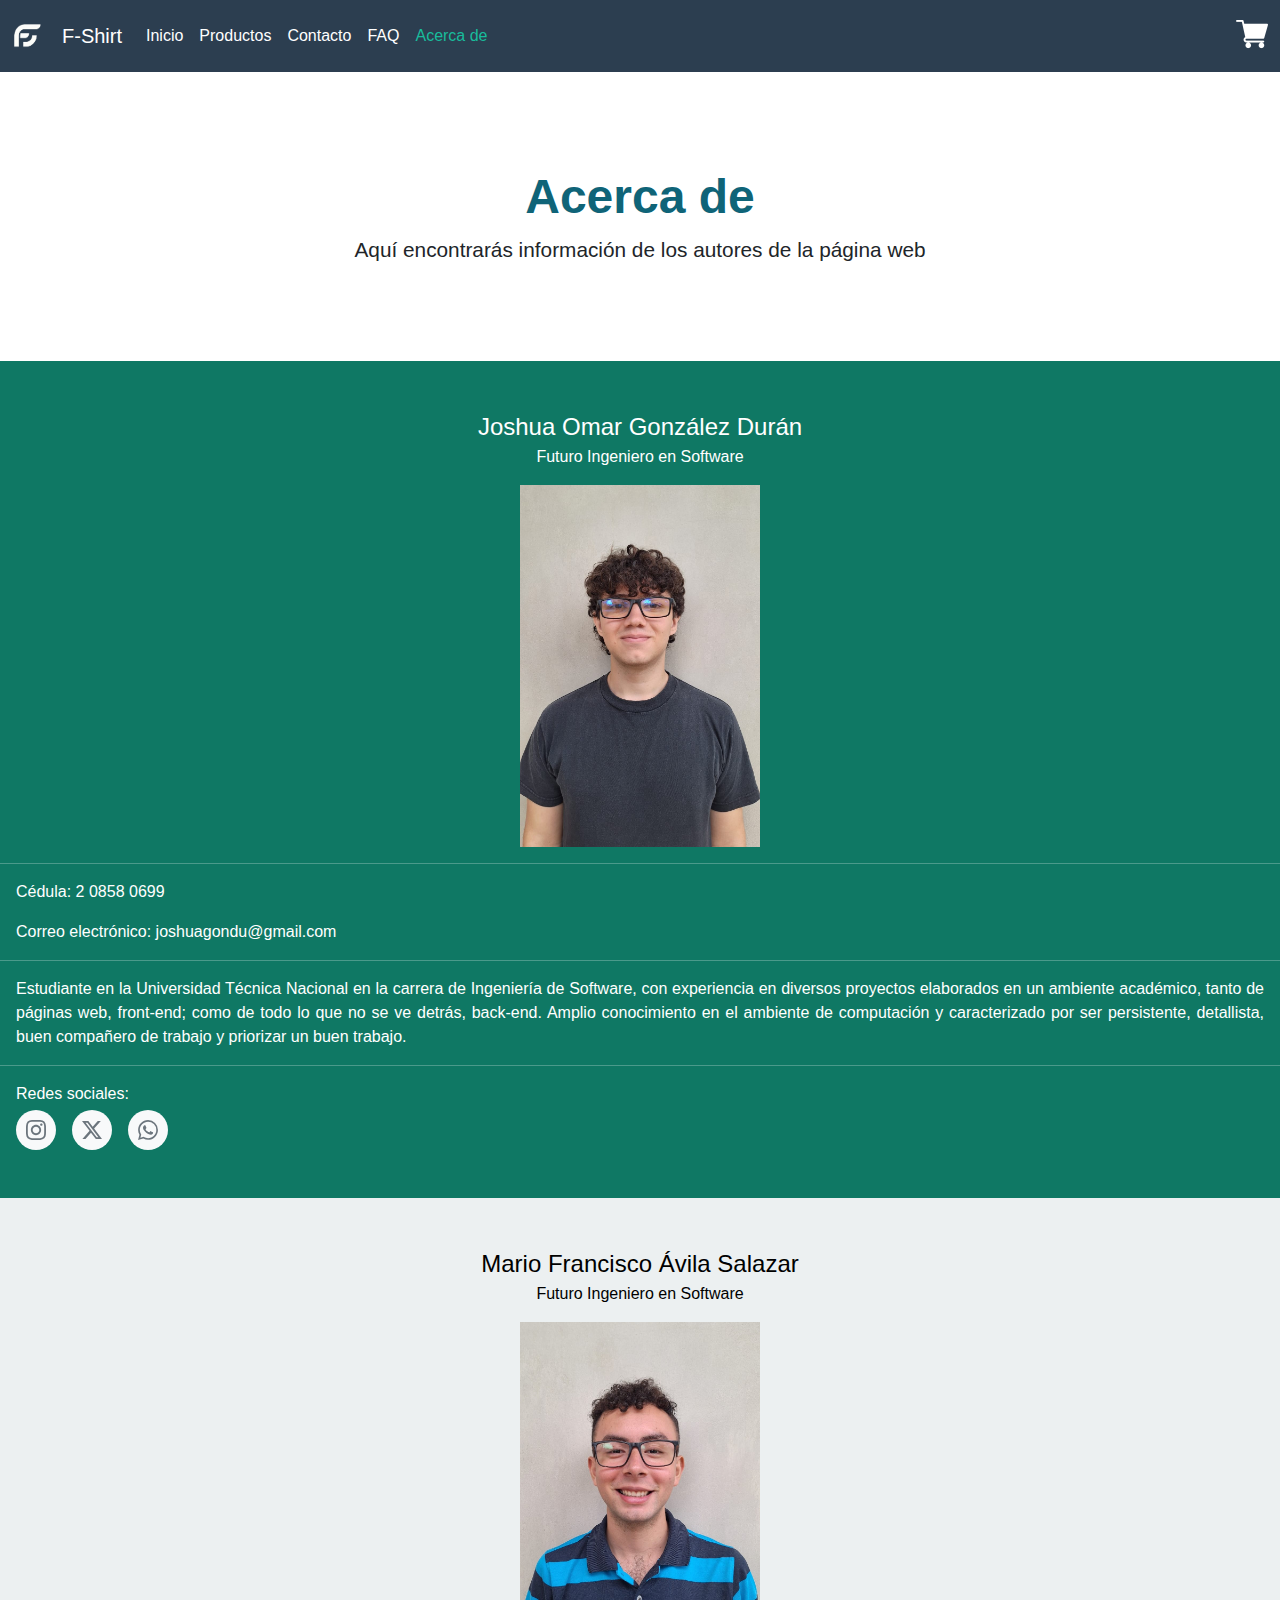
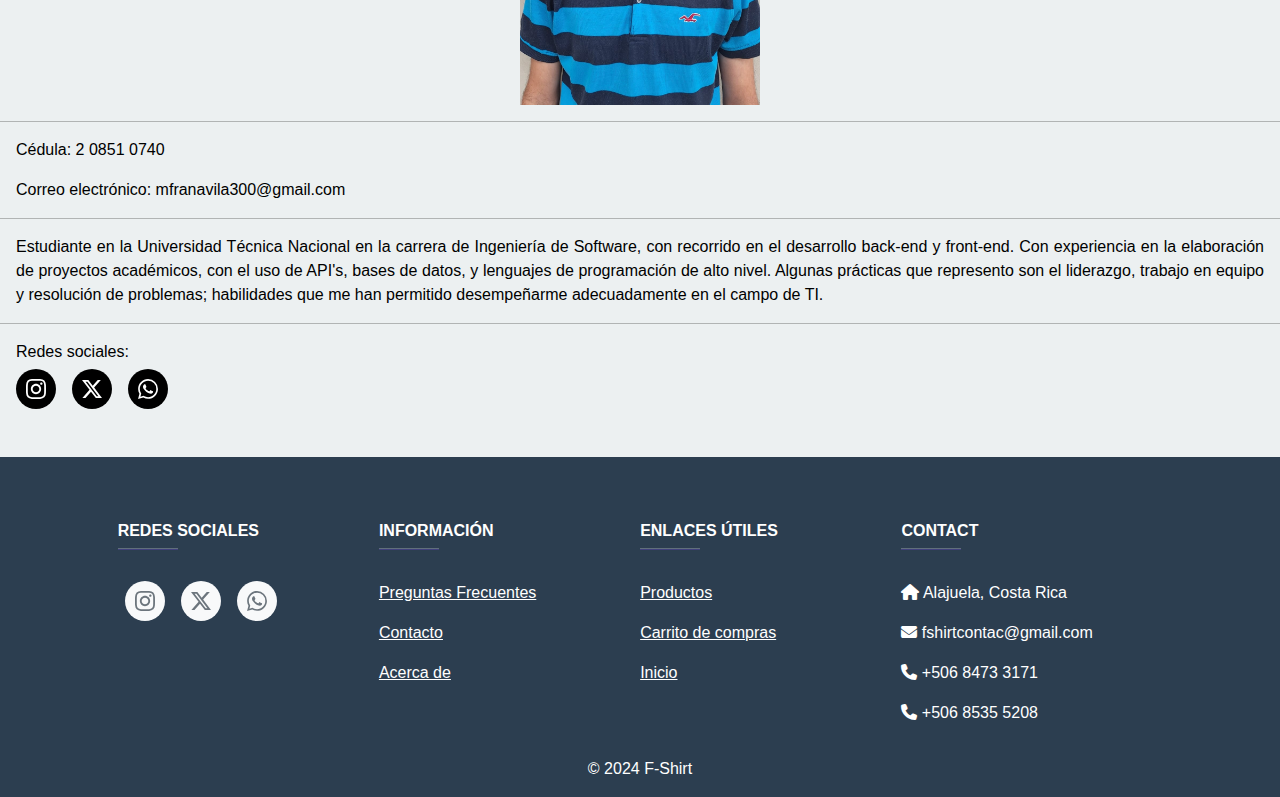
==== AcercaDe.html @ f16e9aa7 "Commit con FAQ Acerca de y comienzo de página de productos" ====
<!DOCTYPE html>
<html lang="es">
<head>
    <meta charset="UTF-8">
    <meta name="viewport" content="width=device-width, initial-scale=1.0">
    <title>F-Shirt</title>

 <!--Links-->
 <link rel="stylesheet" href="css/HeaderFooter.css">
 <link rel="stylesheet" href="css/estiloAcercaDe.css">

 <!--Icono-->
 <link rel="icon" href="img/IconoF_Shirt.png" type="image/x-icon">

 <!--bootstrap -->
 <link rel="stylesheet" href="css/bootstrap.min.css">
 <link rel="stylesheet" href="https://cdnjs.cloudflare.com/ajax/libs/font-awesome/6.5.2/css/all.min.css">

</head>
<body>

<!--Header-->
<header>
    <nav class="navbar navbar-expand-lg bg-primary" data-bs-theme="dark">
        <div class="container-fluid">

          <!--Logo-->
          <a href="index.html">
            <img src="img/logoFShirt.png" alt="Logo" style="width: 30px; height: 30px; margin-right: 20px;">
          </a> 
          
          

          <a class="navbar-brand" href="index.html">F-Shirt</a>

          <button class="navbar-toggler" type="button" data-bs-toggle="collapse" data-bs-target="#navbarColor01" aria-controls="navbarColor01" aria-expanded="false" aria-label="Toggle navigation">
            <span class="navbar-toggler-icon"></span>
          </button>
          
          <div class="collapse navbar-collapse" id="navbarColor01">
            
            <ul class="navbar-nav me-auto">
              <li class="nav-item">
                <a class="nav-link" href="index.html">Inicio
                  <span class="visually-hidden">(current)</span>
                </a>
              </li>
              <li class="nav-item">
                <a class="nav-link" href="Productos.html">Productos</a>
              </li>
              <li class="nav-item">
                <a class="nav-link" href="Contacto.html">Contacto</a>
              </li>
              <li class="nav-item">
                <a class="nav-link " href="FAQ.html">FAQ
                  
                </a>
              </li>
              <li class="nav-item">
                <a class="nav-link active" href="AcercaDe.html">Acerca de</a>
                <span class="visually-hidden">(current)</span>
              </li>
                
            </ul>

            <!--Carrito-->
            <div class="d-flex">

                <div class="carrito">
                    <a href="carrito.html"> <img src="img/carrito-de-compras.png" alt=""> </a>

                </div>

            </div>

          </div>
        </div>
      </nav>
</header>
<!--End Header-->

<main>

    <Section class="encabezado">
        <h1 class="resaltar">Acerca de</h1>
        <p>Aquí encontrarás información de los autores de la página web</p>
    </Section>

    <!--Joshua-->
    <section class="Card Joshua">

     <p class="nombre">Joshua Omar González Durán</p>  
     <p class="profesion">Futuro Ingeniero en Software</p> 

     <div class="imagenPerfil">
        <img src="img/Foto Joshua.jpg" alt="" loading="lazy">
     </div>

     <hr>
     <p class="information">Cédula: 2 0858 0699</p>
     <p class="information">Correo electrónico: joshuagondu@gmail.com</p>
     <hr>

     <p class="information" style="text-align: justify;">Estudiante en la Universidad Técnica Nacional en la carrera de Ingeniería de Software, con experiencia en diversos proyectos elaborados en un ambiente académico, tanto de páginas web, front-end; como de todo lo que no se ve detrás, back-end. Amplio conocimiento en el ambiente de computación y caracterizado por ser persistente, detallista, buen compañero de trabajo y priorizar un buen trabajo.</p>
     <hr>

     <!--Social media-->
     <p class="information" style="margin-bottom: 0.3em;">Redes sociales:</p> 

     <div class="social-icons">
        <a href="https://www.instagram.com/wheresjoshi/" class="instagram" target="_blank">
            <svg viewBox="0 0 24 24" xmlns="http://www.w3.org/2000/svg">
                <path d="M12 2.163c3.204 0 3.584.012 4.85.07 3.252.148 4.771 1.691 4.919 4.919.058 1.265.069 1.645.069 4.849 0 3.205-.012 3.584-.069 4.849-.149 3.225-1.664 4.771-4.919 4.919-1.266.058-1.644.07-4.85.07-3.204 0-3.584-.012-4.849-.07-3.26-.149-4.771-1.699-4.919-4.92-.058-1.265-.07-1.644-.07-4.849 0-3.204.013-3.583.07-4.849.149-3.227 1.664-4.771 4.919-4.919 1.266-.057 1.645-.069 4.849-.069zm0-2.163c-3.259 0-3.667.014-4.947.072-4.358.2-6.78 2.618-6.98 6.98-.059 1.281-.073 1.689-.073 4.948 0 3.259.014 3.668.072 4.948.2 4.358 2.618 6.78 6.98 6.98 1.281.058 1.689.072 4.948.072 3.259 0 3.668-.014 4.948-.072 4.354-.2 6.782-2.618 6.979-6.98.059-1.28.073-1.689.073-4.948 0-3.259-.014-3.667-.072-4.947-.196-4.354-2.617-6.78-6.979-6.98-1.281-.059-1.69-.073-4.949-.073zm0 5.838c-3.403 0-6.162 2.759-6.162 6.162s2.759 6.163 6.162 6.163 6.162-2.759 6.162-6.163c0-3.403-2.759-6.162-6.162-6.162zm0 10.162c-2.209 0-4-1.79-4-4 0-2.209 1.791-4 4-4s4 1.791 4 4c0 2.21-1.791 4-4 4zm6.406-11.845c-.796 0-1.441.645-1.441 1.44s.645 1.44 1.441 1.44c.795 0 1.439-.645 1.439-1.44s-.644-1.44-1.439-1.44z"/>
            </svg>
        </a>
        <a href="https://www.x.com" target="_blank" rel="noopener noreferrer" class="x">
          <svg xmlns="http://www.w3.org/2000/svg" viewBox="0 0 24 24">
              <path d="M18.901 1.153h3.68l-8.04 9.19L24 22.846h-7.406l-5.8-7.584-6.638 7.584H.474l8.6-9.83L0 1.154h7.594l5.243 6.932ZM17.61 20.644h2.039L6.486 3.24H4.298Z"/>
          </svg>
      </a>
      <a href="https://wa.me/+50687926554" target="_blank" rel="noopener noreferrer" class="whatsapp">
        <svg xmlns="http://www.w3.org/2000/svg" viewBox="0 0 24 24">
            <path d="M17.472 14.382c-.297-.149-1.758-.867-2.03-.967-.273-.099-.471-.148-.67.15-.197.297-.767.966-.94 1.164-.173.199-.347.223-.644.075-.297-.15-1.255-.463-2.39-1.475-.883-.788-1.48-1.761-1.653-2.059-.173-.297-.018-.458.13-.606.134-.133.298-.347.446-.52.149-.174.198-.298.298-.497.099-.198.05-.371-.025-.52-.075-.149-.669-1.612-.916-2.207-.242-.579-.487-.5-.669-.51-.173-.008-.371-.01-.57-.01-.198 0-.52.074-.792.372-.272.297-1.04 1.016-1.04 2.479 0 1.462 1.065 2.875 1.213 3.074.149.198 2.096 3.2 5.077 4.487.709.306 1.262.489 1.694.625.712.227 1.36.195 1.871.118.571-.085 1.758-.719 2.006-1.413.248-.694.248-1.289.173-1.413-.074-.124-.272-.198-.57-.347m-5.421 7.403h-.004a9.87 9.87 0 01-5.031-1.378l-.361-.214-3.741.982.998-3.648-.235-.374a9.86 9.86 0 01-1.51-5.26c.001-5.45 4.436-9.884 9.888-9.884 2.64 0 5.122 1.03 6.988 2.898a9.825 9.825 0 012.893 6.994c-.003 5.45-4.437 9.884-9.885 9.884m8.413-18.297A11.815 11.815 0 0012.05 0C5.495 0 .16 5.335.157 11.892c0 2.096.547 4.142 1.588 5.945L.057 24l6.305-1.654a11.882 11.882 0 005.683 1.448h.005c6.554 0 11.89-5.335 11.893-11.893a11.821 11.821 0 00-3.48-8.413Z"/>
        </svg>
    </a>
    </div>
    </section>

    <!--Mario-->
    <section class="Card Mario">

      <p class="nombre">Mario Francisco Ávila Salazar</p>  
      <p class="profesion">Futuro Ingeniero en Software</p> 
 
      <div class="imagenPerfil">
         <img src="img/Foto Mario.jpg" alt="" loading="lazy">
      </div>
 
      <hr>
      <p class="information">Cédula: 2 0851 0740</p>
      <p class="information">Correo electrónico: mfranavila300@gmail.com</p>
      <hr>
 
      <p class="information" style="text-align: justify;">Estudiante en la Universidad Técnica Nacional en la carrera de Ingeniería de Software, con recorrido en el desarrollo back-end y front-end. Con experiencia en la elaboración de proyectos académicos, con el uso de API's, bases de datos, y lenguajes de programación de alto nivel. Algunas prácticas que represento son el liderazgo, trabajo en equipo y resolución de problemas; habilidades que me han permitido desempeñarme adecuadamente en el campo de TI.</p>
      <hr>
 
      <!--Social media-->
      <p class="information" style="margin-bottom: 0.3em;">Redes sociales:</p> 
 
      <div class="social-icons">
         <a href="https://www.instagram.com/mfranavila_22/" class="instagram" target="_blank">
             <svg viewBox="0 0 24 24" xmlns="http://www.w3.org/2000/svg">
                 <path d="M12 2.163c3.204 0 3.584.012 4.85.07 3.252.148 4.771 1.691 4.919 4.919.058 1.265.069 1.645.069 4.849 0 3.205-.012 3.584-.069 4.849-.149 3.225-1.664 4.771-4.919 4.919-1.266.058-1.644.07-4.85.07-3.204 0-3.584-.012-4.849-.07-3.26-.149-4.771-1.699-4.919-4.92-.058-1.265-.07-1.644-.07-4.849 0-3.204.013-3.583.07-4.849.149-3.227 1.664-4.771 4.919-4.919 1.266-.057 1.645-.069 4.849-.069zm0-2.163c-3.259 0-3.667.014-4.947.072-4.358.2-6.78 2.618-6.98 6.98-.059 1.281-.073 1.689-.073 4.948 0 3.259.014 3.668.072 4.948.2 4.358 2.618 6.78 6.98 6.98 1.281.058 1.689.072 4.948.072 3.259 0 3.668-.014 4.948-.072 4.354-.2 6.782-2.618 6.979-6.98.059-1.28.073-1.689.073-4.948 0-3.259-.014-3.667-.072-4.947-.196-4.354-2.617-6.78-6.979-6.98-1.281-.059-1.69-.073-4.949-.073zm0 5.838c-3.403 0-6.162 2.759-6.162 6.162s2.759 6.163 6.162 6.163 6.162-2.759 6.162-6.163c0-3.403-2.759-6.162-6.162-6.162zm0 10.162c-2.209 0-4-1.79-4-4 0-2.209 1.791-4 4-4s4 1.791 4 4c0 2.21-1.791 4-4 4zm6.406-11.845c-.796 0-1.441.645-1.441 1.44s.645 1.44 1.441 1.44c.795 0 1.439-.645 1.439-1.44s-.644-1.44-1.439-1.44z"/>
             </svg>
         </a>
         <a href="https://www.x.com" target="_blank" rel="noopener noreferrer" class="x">
           <svg xmlns="http://www.w3.org/2000/svg" viewBox="0 0 24 24">
               <path d="M18.901 1.153h3.68l-8.04 9.19L24 22.846h-7.406l-5.8-7.584-6.638 7.584H.474l8.6-9.83L0 1.154h7.594l5.243 6.932ZM17.61 20.644h2.039L6.486 3.24H4.298Z"/>
           </svg>
       </a>
       <a href="https://wa.me/+50685355208" target="_blank" rel="noopener noreferrer" class="whatsapp">
         <svg xmlns="http://www.w3.org/2000/svg" viewBox="0 0 24 24">
             <path d="M17.472 14.382c-.297-.149-1.758-.867-2.03-.967-.273-.099-.471-.148-.67.15-.197.297-.767.966-.94 1.164-.173.199-.347.223-.644.075-.297-.15-1.255-.463-2.39-1.475-.883-.788-1.48-1.761-1.653-2.059-.173-.297-.018-.458.13-.606.134-.133.298-.347.446-.52.149-.174.198-.298.298-.497.099-.198.05-.371-.025-.52-.075-.149-.669-1.612-.916-2.207-.242-.579-.487-.5-.669-.51-.173-.008-.371-.01-.57-.01-.198 0-.52.074-.792.372-.272.297-1.04 1.016-1.04 2.479 0 1.462 1.065 2.875 1.213 3.074.149.198 2.096 3.2 5.077 4.487.709.306 1.262.489 1.694.625.712.227 1.36.195 1.871.118.571-.085 1.758-.719 2.006-1.413.248-.694.248-1.289.173-1.413-.074-.124-.272-.198-.57-.347m-5.421 7.403h-.004a9.87 9.87 0 01-5.031-1.378l-.361-.214-3.741.982.998-3.648-.235-.374a9.86 9.86 0 01-1.51-5.26c.001-5.45 4.436-9.884 9.888-9.884 2.64 0 5.122 1.03 6.988 2.898a9.825 9.825 0 012.893 6.994c-.003 5.45-4.437 9.884-9.885 9.884m8.413-18.297A11.815 11.815 0 0012.05 0C5.495 0 .16 5.335.157 11.892c0 2.096.547 4.142 1.588 5.945L.057 24l6.305-1.654a11.882 11.882 0 005.683 1.448h.005c6.554 0 11.89-5.335 11.893-11.893a11.821 11.821 0 00-3.48-8.413Z"/>
         </svg>
     </a>
     </div>
     </section>

</main>

<!--Footer-->
<footer
          class="text-center text-lg-start text-white"
          style="background-color: rgb(44, 62, 80)"
           >

    <!-- Section: Links  -->
    <section class="" style="padding-top: 1em;">
      <div class="container text-center text-md-start mt-5">
        <!-- Grid row -->
        <div class="row mt-3">

          <!-- Grid column -->
          <div class="col-md-3 col-lg-2 col-xl-2 mx-auto mb-4">
    
                    <h6 class="text-uppercase fw-bold">Redes sociales</h6>
                    <hr
                class="mb-4 mt-0 d-inline-block mx-auto"
                style="width: 60px; background-color: #7c4dff; height: 2px"
                />
                    <div class="social-icons">
                        <a href="https://www.instagram.com/" class="instagram" target="_blank">
                            <svg viewBox="0 0 24 24" xmlns="http://www.w3.org/2000/svg">
                                <path d="M12 2.163c3.204 0 3.584.012 4.85.07 3.252.148 4.771 1.691 4.919 4.919.058 1.265.069 1.645.069 4.849 0 3.205-.012 3.584-.069 4.849-.149 3.225-1.664 4.771-4.919 4.919-1.266.058-1.644.07-4.85.07-3.204 0-3.584-.012-4.849-.07-3.26-.149-4.771-1.699-4.919-4.92-.058-1.265-.07-1.644-.07-4.849 0-3.204.013-3.583.07-4.849.149-3.227 1.664-4.771 4.919-4.919 1.266-.057 1.645-.069 4.849-.069zm0-2.163c-3.259 0-3.667.014-4.947.072-4.358.2-6.78 2.618-6.98 6.98-.059 1.281-.073 1.689-.073 4.948 0 3.259.014 3.668.072 4.948.2 4.358 2.618 6.78 6.98 6.98 1.281.058 1.689.072 4.948.072 3.259 0 3.668-.014 4.948-.072 4.354-.2 6.782-2.618 6.979-6.98.059-1.28.073-1.689.073-4.948 0-3.259-.014-3.667-.072-4.947-.196-4.354-2.617-6.78-6.979-6.98-1.281-.059-1.69-.073-4.949-.073zm0 5.838c-3.403 0-6.162 2.759-6.162 6.162s2.759 6.163 6.162 6.163 6.162-2.759 6.162-6.163c0-3.403-2.759-6.162-6.162-6.162zm0 10.162c-2.209 0-4-1.79-4-4 0-2.209 1.791-4 4-4s4 1.791 4 4c0 2.21-1.791 4-4 4zm6.406-11.845c-.796 0-1.441.645-1.441 1.44s.645 1.44 1.441 1.44c.795 0 1.439-.645 1.439-1.44s-.644-1.44-1.439-1.44z"/>
                            </svg>
                        </a>
                        <a href="https://www.x.com" target="_blank" rel="noopener noreferrer" class="x">
                          <svg xmlns="http://www.w3.org/2000/svg" viewBox="0 0 24 24">
                              <path d="M18.901 1.153h3.68l-8.04 9.19L24 22.846h-7.406l-5.8-7.584-6.638 7.584H.474l8.6-9.83L0 1.154h7.594l5.243 6.932ZM17.61 20.644h2.039L6.486 3.24H4.298Z"/>
                          </svg>
                      </a>
                      <a href="https://wa.me/+50685355208" target="_blank" rel="noopener noreferrer" class="whatsapp">
                        <svg xmlns="http://www.w3.org/2000/svg" viewBox="0 0 24 24">
                            <path d="M17.472 14.382c-.297-.149-1.758-.867-2.03-.967-.273-.099-.471-.148-.67.15-.197.297-.767.966-.94 1.164-.173.199-.347.223-.644.075-.297-.15-1.255-.463-2.39-1.475-.883-.788-1.48-1.761-1.653-2.059-.173-.297-.018-.458.13-.606.134-.133.298-.347.446-.52.149-.174.198-.298.298-.497.099-.198.05-.371-.025-.52-.075-.149-.669-1.612-.916-2.207-.242-.579-.487-.5-.669-.51-.173-.008-.371-.01-.57-.01-.198 0-.52.074-.792.372-.272.297-1.04 1.016-1.04 2.479 0 1.462 1.065 2.875 1.213 3.074.149.198 2.096 3.2 5.077 4.487.709.306 1.262.489 1.694.625.712.227 1.36.195 1.871.118.571-.085 1.758-.719 2.006-1.413.248-.694.248-1.289.173-1.413-.074-.124-.272-.198-.57-.347m-5.421 7.403h-.004a9.87 9.87 0 01-5.031-1.378l-.361-.214-3.741.982.998-3.648-.235-.374a9.86 9.86 0 01-1.51-5.26c.001-5.45 4.436-9.884 9.888-9.884 2.64 0 5.122 1.03 6.988 2.898a9.825 9.825 0 012.893 6.994c-.003 5.45-4.437 9.884-9.885 9.884m8.413-18.297A11.815 11.815 0 0012.05 0C5.495 0 .16 5.335.157 11.892c0 2.096.547 4.142 1.588 5.945L.057 24l6.305-1.654a11.882 11.882 0 005.683 1.448h.005c6.554 0 11.89-5.335 11.893-11.893a11.821 11.821 0 00-3.48-8.413Z"/>
                        </svg>
                    </a>
                    </div>
              
        </div>
          <!-- Grid column -->


          <!-- Grid column -->
          <div class="col-md-2 col-lg-2 col-xl-2 mx-auto mb-4">
            <!-- Links -->
            <h6 class="text-uppercase fw-bold">Información</h6>
            <hr
                class="mb-4 mt-0 d-inline-block mx-auto"
                style="width: 60px; background-color: #7c4dff; height: 2px"
                />
            <p>
              <a href="FAQ.html" class="text-white">Preguntas Frecuentes</a>
            </p>
            <p>
              <a href="Contacto.html" class="text-white">Contacto</a>
            </p>
            <p>
              <a href="AcercaDe.html" class="text-white">Acerca de</a>
            </p>
          </div>
          <!-- Grid column -->

          <!-- Grid column -->
          <div class="col-md-3 col-lg-2 col-xl-2 mx-auto mb-4">
              <!-- Links -->
              <h6 class="text-uppercase fw-bold">Enlaces útiles</h6>
              <hr
                  class="mb-4 mt-0 d-inline-block mx-auto"
                  style="width: 60px; background-color: #7c4dff; height: 2px"
                  />
              <p>
              <a href="Productos.html" class="text-white">Productos</a>
            </p>
            <p>
              <a href="carrito.html" class="text-white">Carrito de compras</a>
            </p>
            <p>
              <a href="index.html" class="text-white">Inicio</a>
            </p>
          </div>
          <!-- Grid column -->

          <!-- Grid column -->
          <div class="col-md-4 col-lg-3 col-xl-3 mx-auto mb-md-0 mb-4">
            <!-- Links -->
            <h6 class="text-uppercase fw-bold">Contact</h6>
            <hr
                class="mb-4 mt-0 d-inline-block mx-auto"
                style="width: 60px; background-color: #7c4dff; height: 2px"
                />
            <p><i class="fas fa-home mr-3"></i> Alajuela, Costa Rica</p>
            <p><i class="fas fa-envelope mr-3"></i> fshirtcontac@gmail.com</p>
            <p><i class="fas fa-phone mr-3"></i> +506 8473 3171</p>
            <p><i class="fas fa-phone mr-3"></i> +506 8535 5208</p>
          </div>
          <!-- Grid column -->
        </div>
        <!-- Grid row -->
      </div>
    </section>
    <!-- Section: Links  -->

    <!-- Copyright -->
    <div
         class="text-center p-3"
         style="background-color: rgb(44,62,80)"
         >
      © 2024 F-Shirt
    </div>
    <!-- Copyright -->
  </footer>

    <!--bootstrap-->
    <script src="https://cdn.jsdelivr.net/npm/bootstrap@5.3.3/dist/js/bootstrap.bundle.min.js"
    integrity="sha384-YvpcrYf0tY3lHB60NNkmXc5s9fDVZLESaAA55NDzOxhy9GkcIdslK1eN7N6jIeHz"
    crossorigin="anonymous"></script>

</body>
</html>
---- css/HeaderFooter.css ----
*{
    margin: 0;
    padding: 0;
    font-family: Verdana, Geneva, Tahoma, sans-serif;
}

.colour{
    color: rgb(15, 100, 120)
}

/*Footer*/

 /*Redes sociales*/
 .social-icons {
    display: flex;
    justify-content: center;
    align-items: center;
    gap: 1rem;
}
.social-icons a {
    display: flex;
    align-items: center;
    justify-content: center;
    width: 40px;
    height: 40px;
    border-radius: 50%;
    background-color: #f8f9fa;
    transition: background-color 0.3s ease;
}
.social-icons a:hover {
    background-color: #e9ecef;
}
.social-icons svg {
    width: 20px;
    height: 20px;
    fill: #6c757d;
}

/*Fin Footer*/
---- css/estiloAcercaDe.css ----
.resaltar{
    color: rgb(15, 100, 120);
    font-weight: bold;
}

*{
    font-family: Verdana, Geneva, Tahoma, sans-serif;
}

main{
   padding-bottom: 0;
   margin-bottom: 0;
}

/*Encabezado*/
.encabezado h1{
    text-align: center;
    padding-top: 1em;
    padding-bottom: 0;
}

.encabezado p{
    text-align: center;
    padding-top: 0;
    font-size: 1.3em;
}

.encabezado{
    padding-top: 3em;
    padding-bottom: 5em;
}

/*End Encabezado*/

/*Estilo general de los cards*/
.Card{
  padding-bottom: 3em;
  padding-top: 3em;
}

.nombre{
    text-align: center;
    font-size: 1.5em;
    padding-bottom: 0;
    margin: 0;
}

.profesion{
    padding-top: 0;
    text-align: center;
}

.imagenPerfil img{
    margin: auto;
    display: flex;
    width: 15em;
}

.information{
    padding-left: 1em;
    padding-right: 1em;
}

 /*Redes sociales*/
.Card .social-icons {
    display: flex;
    justify-content: left;
    align-items: center;
    gap: 1rem;
    margin-left: 0.5em;
   
}
.Card .social-icons a {
    display: flex;
    align-items: center;
    justify-content: center;
    width: 40px;
    height: 40px;
    border-radius: 50%;
    background-color: #f8f9fa;
    transition: background-color 0.3s ease;
}
.Card .social-icons a:hover {
    background-color: #e9ecef;
}
.Card .social-icons svg {
    width: 20px;
    height: 20px;
    fill: #6c757d;
}

/*Estilo Card Joshua*/
.Joshua{
    background-color: rgb(15, 120, 100);
    color: white;
}

.Joshua .social-icons a:hover {
    background-color: rgb(0, 0, 0);
}

/*Estilo Card Mario*/
.Mario{
    background-color: rgb(236,240,241);
    color: black;
}

/*Redes sociales*/
.Card .social-icons {
    display: flex;
    justify-content: left;
    align-items: center;
    gap: 1rem;
    padding-left: 0.5em;
   
}
.Mario .social-icons a {
    display: flex;
    align-items: center;
    justify-content: center;
    width: 40px;
    height: 40px;
    border-radius: 50%;
    background-color: #000000;
    transition: background-color 0.3s ease;
}
.Mario .social-icons a:hover {
    background-color: rgb(44, 62, 80);
}
.Mario .social-icons svg {
    width: 20px;
    height: 20px;
    fill: rgb(255, 255, 255);
}
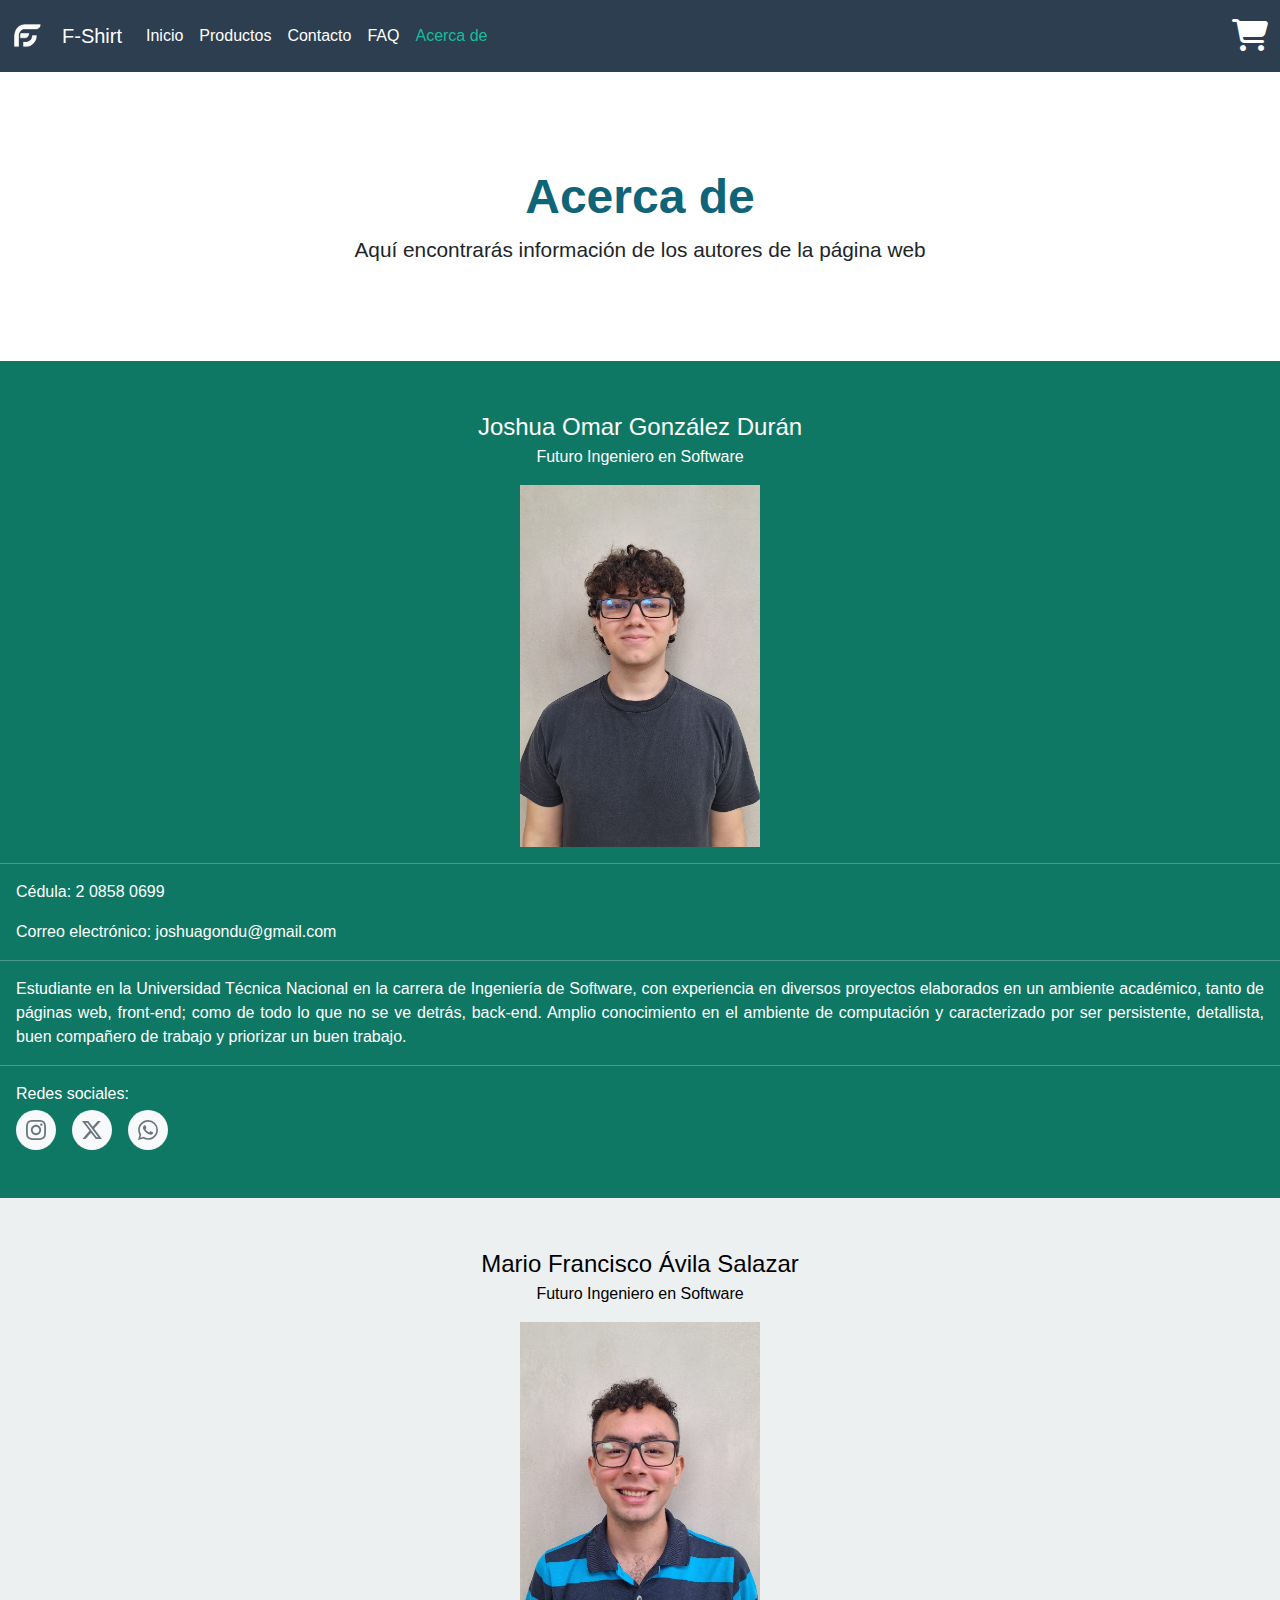
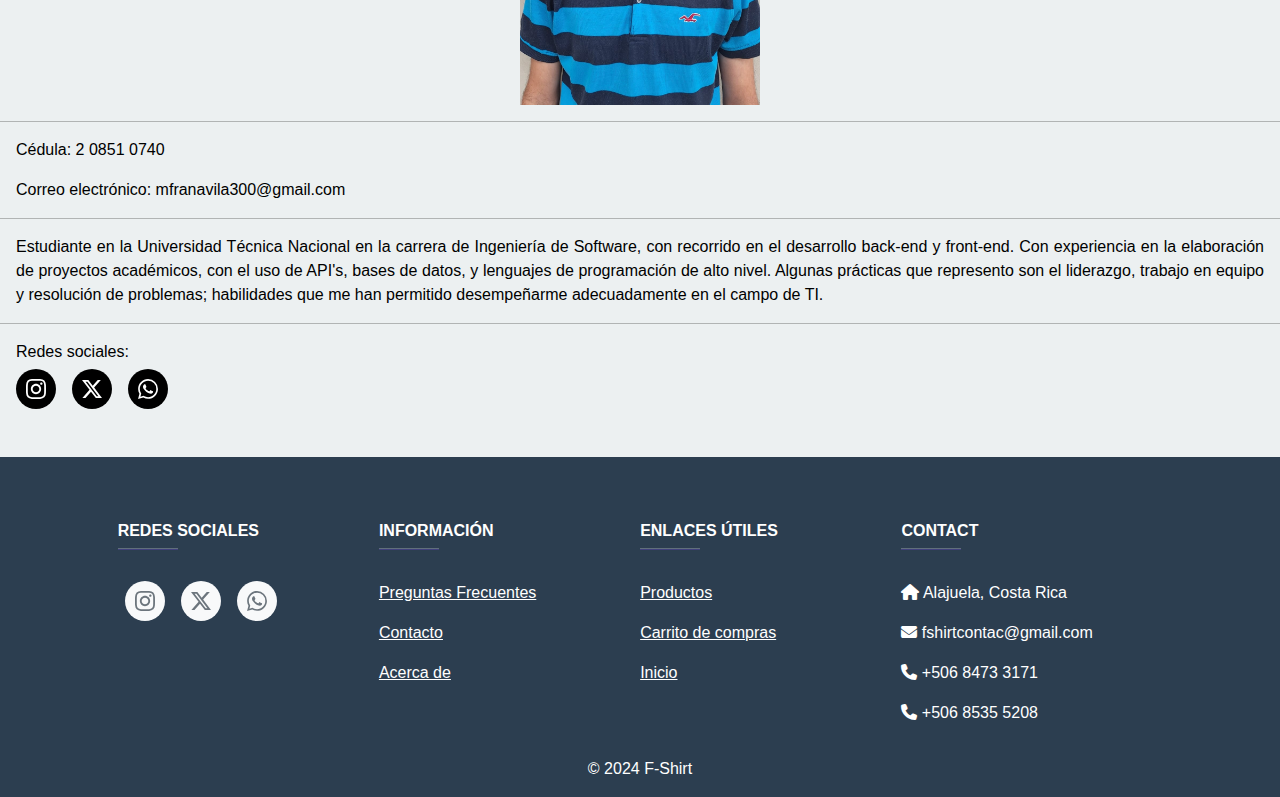
==== commit d306cde8: "Commit final :o" ====
--- a/AcercaDe.html
+++ b/AcercaDe.html
@@ -65,13 +65,14 @@
 
             <!--Carrito-->
             <div class="d-flex">
-
-                <div class="carrito">
-                    <a href="carrito.html"> <img src="img/carrito-de-compras.png" alt=""> </a>
-
-                </div>
-
-            </div>
+              <div class="cart-icon">
+                  <a href="carrito.html">
+                  <i class="fa fa-shopping-cart"></i>
+                  <span id="cart-count" class="cart-count"></span>
+                  </a>
+              </div>
+          
+          </div>
 
           </div>
         </div>
@@ -285,5 +286,8 @@
     integrity="sha384-YvpcrYf0tY3lHB60NNkmXc5s9fDVZLESaAA55NDzOxhy9GkcIdslK1eN7N6jIeHz"
     crossorigin="anonymous"></script>
 
+    <!--JS-->
+    <script src="js/globoRojoCarrito.js"></script>
+
 </body>
 </html>--- a/css/HeaderFooter.css
+++ b/css/HeaderFooter.css
@@ -7,6 +7,37 @@
 .colour{
     color: rgb(15, 100, 120)
 }
+.color{
+    visibility: hidden;
+}
+
+/*Header*/
+
+/*Carrito de compras*/
+  
+
+.cart-icon i {
+    font-size: 32px; /* Ajusta el tamaño del icono */
+    color: white; /* Cambia el color del icono a blanco */
+  }
+  
+  /* Mantén o ajusta el estilo del globo rojo si es necesario */
+  .cart-icon {
+    position: relative;
+  }
+  
+  .cart-count {
+    position: absolute;
+    top: -10px;
+    right: -10px;
+    background-color: red;
+    color: white;
+    border-radius: 50%;
+    padding: 5px 10px;
+    font-size: 12px;
+    display: none;
+  }
+
 
 /*Footer*/
 
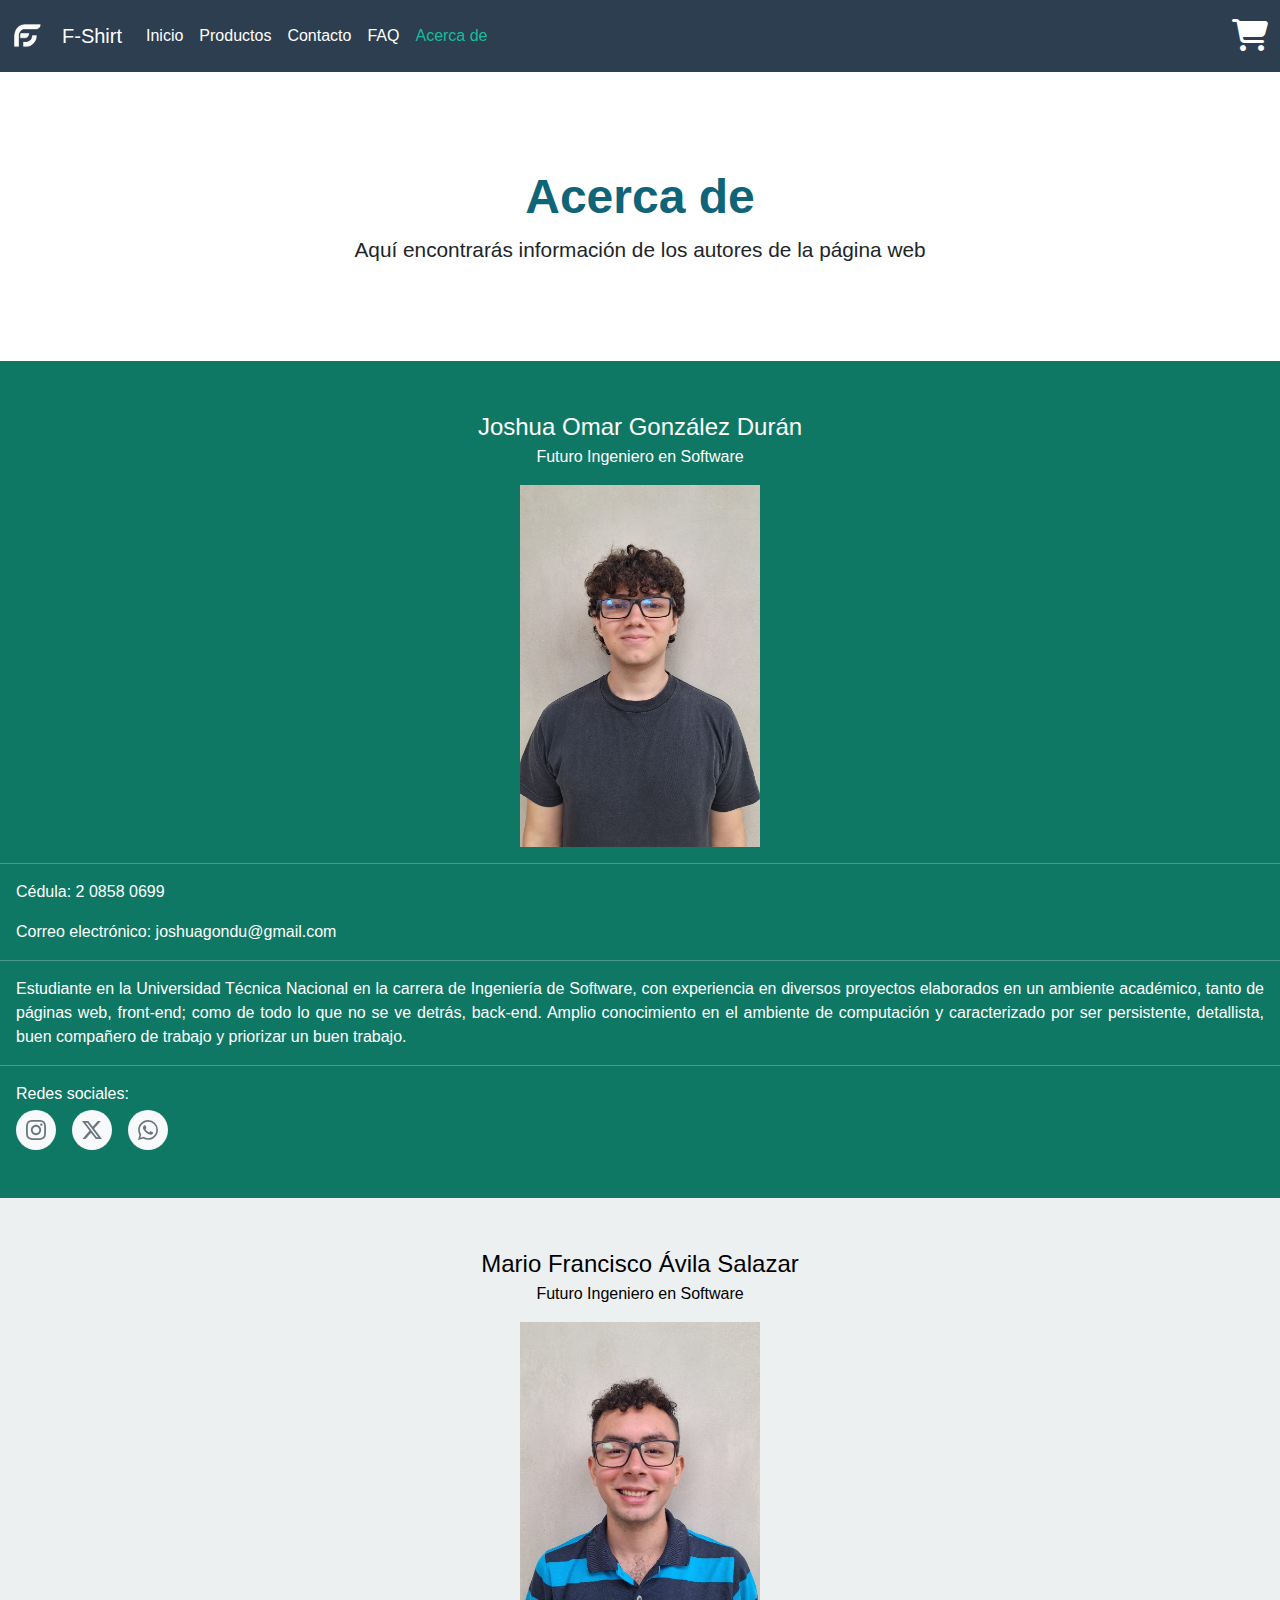
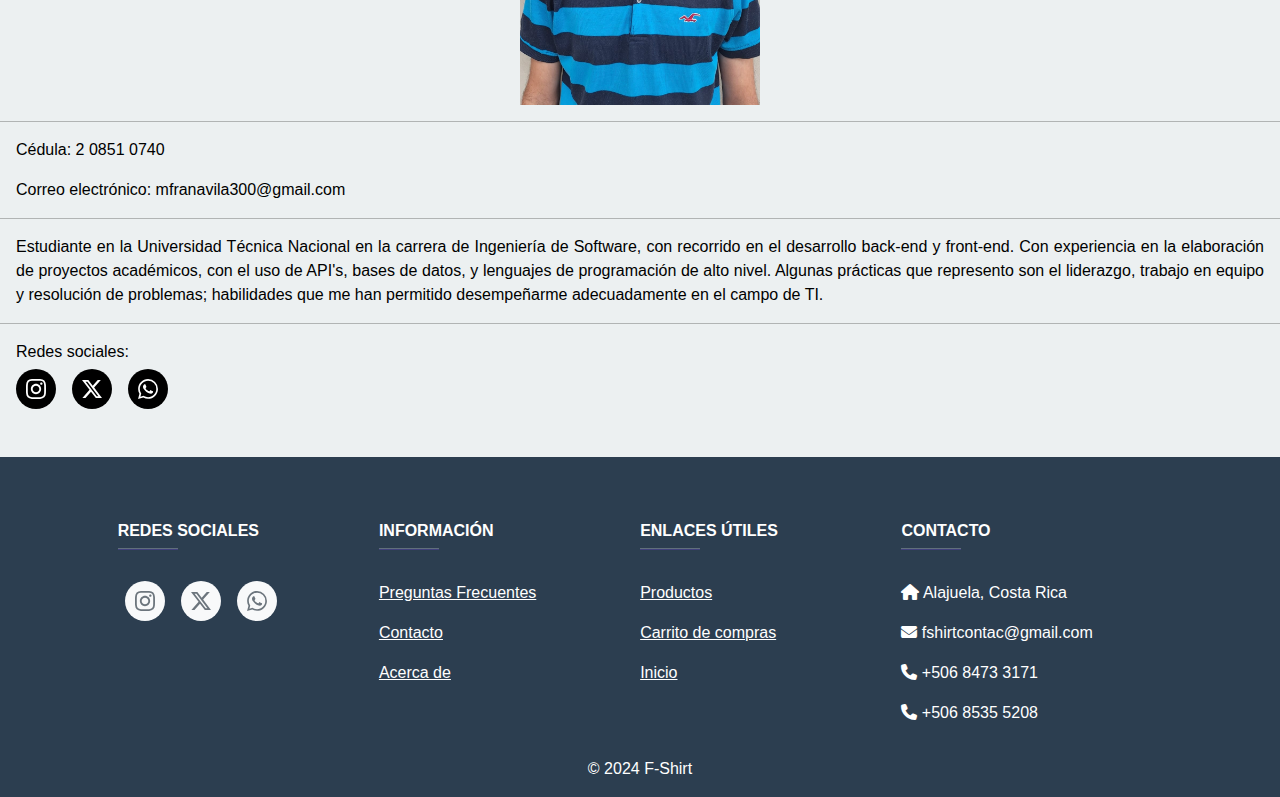
==== commit f587710d: "Update AcercaDe.html" ====
--- a/AcercaDe.html
+++ b/AcercaDe.html
@@ -254,7 +254,7 @@
           <!-- Grid column -->
           <div class="col-md-4 col-lg-3 col-xl-3 mx-auto mb-md-0 mb-4">
             <!-- Links -->
-            <h6 class="text-uppercase fw-bold">Contact</h6>
+            <h6 class="text-uppercase fw-bold">Contacto</h6>
             <hr
                 class="mb-4 mt-0 d-inline-block mx-auto"
                 style="width: 60px; background-color: #7c4dff; height: 2px"
@@ -290,4 +290,4 @@
     <script src="js/globoRojoCarrito.js"></script>
 
 </body>
-</html>+</html>
